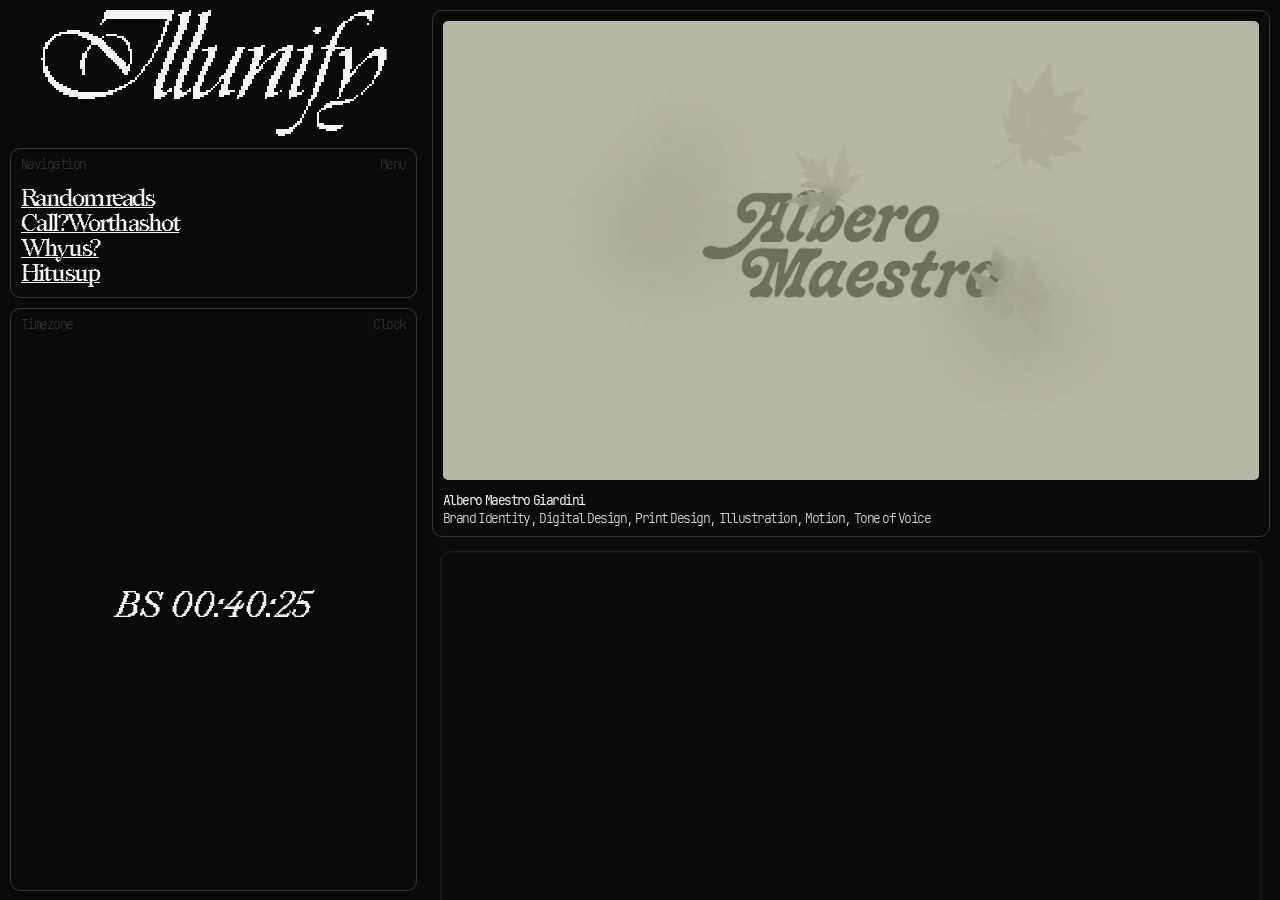
==== projects/albero-maestro-giardini/index.html @ 017bc242 "first commit" ====
<!DOCTYPE html>
<html lang="en">
	<head>
		<meta charset="UTF-8" />
		<meta name="viewport" content="width=device-width, initial-scale=1" />
		<meta name="author" content="Illunify" />
		<title>
			Illunify; Albero Maestro Case Study in Creative Design &amp; Strategy
		</title>
		<meta
			name="description"
			content="Discover the Albero Maestro case study by Illunify, highlighting our approach to design, UX, strategy, and technology to drive creative and digital results."
		/>
		<link
			rel="canonical"
			href="https://www.illunify.com/albero-maestro-giardini/"
		/>
		<meta
			name="robots"
			content="index, follow, max-snippet:-1, max-image-preview:large, max-video-preview:-1"
		/>
		<meta name="referrer" content="strict-origin-when-cross-origin" />
		<meta name="format-detection" content="telephone=no" />
		<meta
			name="keywords"
			content="media agency, marketing agency, SEO, brand strategy, web development, creative services, UX, UI, 3D assets, content strategy, growth marketing"
		/>
		<meta property="og:site_name" content="Illunify" />
		<meta
			property="og:title"
			content="Illunify, Marketing-First Media Agency"
		/>
		<meta
			property="og:description"
			content="Marketing‑first, independently owned. SEO, brand, web &amp; creative built for changemakers."
		/>
		<meta property="og:type" content="website" />
		<meta property="og:url" content="https://www.illunify.com/" />
		<meta
			property="og:image"
			content="https://www.illunify.com/assets/og-image.png"
		/>
		<meta property="og:locale" content="en_US" />
		<meta name="twitter:card" content="summary_large_image" />
		<meta name="twitter:site" content="@Illunifyy" />
		<meta
			name="twitter:title"
			content="Illunify, Marketing-First Media Agency"
		/>
		<meta
			name="twitter:description"
			content="Marketing‑first. SEO, Brand, Web &amp; Creative."
		/>
		<meta
			name="twitter:image"
			content="https://www.illunify.com/assets/twitter-image.png"
		/>
		<link
			rel="preload"
			href="/fonts/JetBrainsMono.woff2"
			as="font"
			type="font/woff2"
			crossorigin
		/>
		<link
			rel="preload"
			href="/fonts/JetBrainsMono-EL.woff2"
			as="font"
			type="font/woff2"
			crossorigin
		/>
		<link
			rel="preload"
			href="/fonts/Redaction.woff2"
			as="font"
			type="font/woff2"
			crossorigin
		/>
		<link
			rel="preload"
			href="/fonts/Redaction-I.woff2"
			as="font"
			type="font/woff2"
			crossorigin
		/>
		<link
			rel="preload"
			href="/assets/blueprint-arekushisu-cover.webp"
			as="image"
			type="image/webp"
		/>
		<link
			rel="preload"
			as="style"
			href="/styles.css"
			onload="this.rel='stylesheet'"
		/>
		<noscript><link rel="stylesheet" href="/styles.css" /></noscript>
		<link
			rel="manifest"
			href="/manifest.webmanifest"
			crossorigin="use-credentials"
		/>
		<link
			rel="icon"
			type="image/x-icon"
			sizes="any"
			href="/assets/favicon.ico"
		/>
		<link rel="apple-touch-icon" href="/assets/apple-touch-icon.svg" />
		<link rel="sitemap" type="application/xml" href="/sitemap.xml" />
		<script type="application/ld+json">
			{
				"@context": "https://schema.org",
				"@graph": [
					{
						"@type": "Organization",
						"@id": "https://www.illunify.com/#organization",
						"name": "Illunify",
						"url": "https://www.illunify.com/",
						"description": "Illunify is an independent marketing-first agency delivering creative design, UX, brand strategy, and technology solutions to help your business grow and innovate.",
						"logo": "https://www.illunify.com/assets/mark-logo-512.png",
						"sameAs": ["https://twitter.com/Illunifyy"],
						"contactPoint": [
							{
								"@type": "ContactPoint",
								"telephone": "+39-375-580-3444",
								"contactType": "sales",
								"areaServed": "Worldwide",
								"availableLanguage": ["English", "Italian"]
							}
						]
					},
					{
						"@type": "WebSite",
						"@id": "https://www.illunify.com/#website",
						"url": "https://www.illunify.com/",
						"name": "Illunify",
						"publisher": { "@id": "https://www.illunify.com/#organization" },
						"potentialAction": {
							"@type": "SearchAction",
							"target": "https://www.illunify.com/search?q={search_term_string}",
							"query-input": "required name=search_term_string"
						}
					},
					{
						"@type": "WebPage",
						"@id": "https://www.illunify.com/#webpage",
						"url": "https://www.illunify.com/",
						"name": "Illunify; Marketing-First Media Agency for Design, UX, Brand & Tech",
						"isPartOf": { "@id": "https://www.illunify.com/#website" },
						"description": "Illunify is an independent marketing-first agency delivering creative design, UX, brand strategy, and technology solutions to help your business grow and innovate.",
						"publisher": { "@id": "https://www.illunify.com/#organization" },
						"breadcrumb": { "@id": "https://www.illunify.com/#breadcrumb" }
					},
					{
						"@type": "BreadcrumbList",
						"@id": "https://www.illunify.com/#breadcrumb",
						"itemListElement": [
							{
								"@type": "ListItem",
								"position": 1,
								"name": "Homepage",
								"item": "https://www.illunify.com/"
							},
							{
								"@type": "ListItem",
								"position": 2,
								"name": "Call? Worth a shot",
								"item": "https://www.illunify.com/call/"
							},
							{
								"@type": "ListItem",
								"position": 3,
								"name": "Why us?",
								"item": "https://www.illunify.com/about/"
							},
							{
								"@type": "ListItem",
								"position": 4,
								"name": "Hit us up",
								"item": "https://www.illunify.com/contact/"
							}
						]
					},
					{
						"@type": "ItemList",
						"@id": "https://www.illunify.com/#projects",
						"name": "Featured Projects",
						"itemListElement": [
							{
								"@type": "ListItem",
								"position": 1,
								"url": "https://www.illunify.com/project/blueprint-arekushisu/",
								"name": "Blueprint for Arekushisu",
								"image": "https://www.illunify.com/assets/blueprint-arekushisu-cover.webp"
							},
							{
								"@type": "ListItem",
								"position": 2,
								"url": "https://www.illunify.com/project/museo-mille-miglia/",
								"name": "Museo Mille Miglia (personal project)",
								"image": "https://www.illunify.com/assets/museo-mille-miglia-cover.webp"
							},
							{
								"@type": "ListItem",
								"position": 4,
								"url": "https://www.illunify.com/project/il-chiaro-del-bosco/",
								"name": "Il Chiaro del Bosco",
								"image": "https://www.illunify.com/assets/il-chiaro-del-bosco-cover.webp"
							},
							{
								"@type": "ListItem",
								"position": 5,
								"url": "https://www.illunify.com/project/albero-maestro-giardini/",
								"name": "Albero Maestro",
								"image": "https://www.illunify.com/assets/albero-maestro-giardini-cover.webp"
							},
							{
								"@type": "ListItem",
								"position": 6,
								"url": "https://www.illunify.com/project/illunify-certificates/",
								"name": "Our Certificates",
								"image": "https://www.illunify.com/assets/illunify-certificates-cover.webp"
							},
							{
								"@type": "ListItem",
								"position": 7,
								"url": "https://www.illunify.com/project/illunify-workshop/",
								"name": "Our Workshop",
								"image": "https://www.illunify.com/assets/illunify-workshop-cover.webp"
							},
							{
								"@type": "ListItem",
								"position": 8,
								"url": "https://www.illunify.com/project/illunify-agency-life/",
								"name": "Agency Life",
								"image": "https://www.illunify.com/assets/illunify-agency-life-cover.webp"
							}
						]
					},
					{
						"@type": "WPFooter",
						"@id": "https://www.illunify.com/#footer",
						"mainEntity": {
							"@type": "SubscribeAction",
							"name": "Newsletter Subscription",
							"description": "Advice, analysis, and updates via email",
							"target": {
								"@type": "EntryPoint",
								"urlTemplate": "https://docs.google.com/forms/u/0/d/e/1FAIpQLSeF2gery3xXgXSgdNALGy5nO-NfiJ2eIUGbKFEzMimbn3YbRA/formResponse",
								"actionPlatform": [
									"http://schema.org/DesktopWebPlatform",
									"http://schema.org/MobileWebPlatform"
								]
							},
							"result": {
								"@type": "Thing",
								"name": "Subscription Confirmation"
							},
							"publisher": { "@id": "https://www.illunify.com/#organization" }
						}
					}
				]
			}
		</script>
		<style>
			main {
				grid-template-columns: 1.25fr 2.5fr;
			}
			.center {
				padding: var(--px10) var(--px10) var(--px10) var(--px5);
			}
			video {
				border-radius: var(--r5);
				will-change: transform, opacity, filter;
			}
			.projects.visible video {
				filter: grayscale(0%);
			}
			.footer {
				display: none;
			}
			@media (orientation: landscape) and (max-device-width: 1018px),
				(max-width: 1118px),
				(max-height: 784px) {
				.center {
					padding: 0 var(--px10) 0 var(--px10);
				}
				.footer {
					display: flex;
				}
			}
		</style>
	</head>
	<body>
		<div class="loader-wrapper" data-nosnippet aria-hidden="true">
			<div class="loader-section"></div>
			<div class="loader svg">
				<p class="quotes">ALBERO MAESTRO</p>
				<svg
					class="preloader"
					viewBox="0 0 100 37"
					xmlns="http://www.w3.org/2000/svg"
					shape-rendering="crispEdges"
				>
					<symbol id="illunify-logo">
						<desc id="Logo-Description">
							Illunify, marketing-first media agency logo
						</desc>
						<g clip-path="url(#clip0_221_2)">
							<path
								d="M17.63 3.78756C17.6375 3.36211 17.6262 2.93291 17.63 2.50747H18.2709V0.640044H18.9119V0H38.3554V1.22738H37.7672V3.14751H37.1263V4.37489H36.4853V6.29502H35.8444V7.5224H35.2562V9.38982H34.6152V10.6699H33.9743V11.95H33.3333V12.5373C33.1373 12.5373 32.9412 12.5336 32.7452 12.5373C32.7452 12.9628 32.7452 13.392 32.7452 13.8174C32.5303 13.8174 32.3153 13.8174 32.1042 13.8174C32.1042 14.224 32.1042 14.6344 32.1042 15.0448H31.4633V15.6848C31.2483 15.6848 31.0334 15.6848 30.8223 15.6848C30.8223 15.8957 30.8223 16.1141 30.8223 16.3249C30.6112 16.3249 30.3925 16.3211 30.1814 16.3249C30.1776 16.7315 30.1814 17.1419 30.1814 17.5523H29.5932V18.1923C29.3783 18.1923 29.1634 18.1923 28.9522 18.1923C28.9522 18.4031 28.9522 18.6215 28.9522 18.8324C28.7373 18.8324 28.5224 18.8324 28.3113 18.8324C28.3113 19.047 28.3113 19.2616 28.3113 19.4724C28.1001 19.4724 27.8815 19.4686 27.6703 19.4724C27.6703 19.687 27.6703 19.9016 27.6703 20.1124C27.4743 20.1124 27.2782 20.1124 27.0822 20.1124C27.0822 20.3082 27.0822 20.504 27.0822 20.6998H26.4412V21.3398C26.0152 21.3398 25.5853 21.3398 25.1593 21.3398C25.1593 21.5544 25.1593 21.769 25.1593 21.9799H24.5711V22.6199H23.2892V23.2072H22.0073V23.8473H20.7782V24.4873H18.9081V25.1274H15.7561V25.7674H10.7341V25.1274H8.17027V24.4873H6.30019V23.8473H5.07107V23.2072H4.43012V22.6199H3.78916V21.9799H3.14821V21.3398H2.56004V20.6998H1.91909V19.4724H1.27814V18.1923H0.637183V14.4612H0V13.8513L0.640953 13.8212V10.6737H1.28191V9.39359H1.92286V8.80625H2.56381V8.16621H3.15198V7.52617H3.79293V6.88612H5.07484V6.29879H7.58587V5.65874H11.326V6.29879H13.837V6.88612H15.119V7.52617H16.3481V8.16621C16.7741 8.16244 17.2039 8.16997 17.63 8.16621C17.63 7.95161 17.63 7.737 17.63 7.52617H18.2709V8.16621C18.056 8.16621 17.8411 8.16621 17.63 8.16621C17.63 8.38081 17.63 8.59542 17.63 8.80625H18.2709V9.39359H18.9119V10.0336H19.5001V10.6737H20.141V11.3137H20.782V11.9538H21.4229V12.5411H22.0111V13.1811H22.652V13.8212H23.293V14.4612H23.9339V15.0486H24.5749V16.3287H25.1631V15.6886C25.378 15.6886 25.5929 15.6886 25.804 15.6886C25.8078 14.4462 25.8002 13.2 25.804 11.9575H25.1631V10.0374H24.5749V9.39735H23.9339V8.81002H23.293V8.16997H22.0111C22.0111 7.95914 22.0111 7.74453 22.0111 7.52993C20.978 7.52617 19.945 7.52993 18.9119 7.52993V6.88989H22.0111C22.0111 7.10072 22.0111 7.31533 22.0111 7.52993C22.652 7.52993 23.293 7.52993 23.9339 7.52993V8.16997H24.5749V8.81002H25.1631V9.39735H25.804V11.3175H26.445V15.6886C26.2338 15.6886 26.0152 15.6886 25.804 15.6886C25.804 16.3098 25.804 16.9348 25.804 17.556H25.1631V18.8361H23.9339V18.1961H23.293V16.9687H22.652V16.3287H22.0111V15.6886H21.4229V15.0486H20.782V14.4612H20.141V13.8212H19.5001V13.1811H18.9119V12.5411H18.2709V11.9538H17.63V11.3137H16.989V10.6737H16.3481V10.0336C15.726 10.0412 15.1001 10.0261 14.478 10.0336C14.478 10.4591 14.478 10.8883 14.478 11.3137H13.837V11.9538C13.641 11.9538 13.4449 11.95 13.2489 11.9538C13.2489 12.575 13.2489 13.2 13.2489 13.8212H12.6079V18.8324H11.967V16.9649H11.326V14.4575H11.967V12.5373H12.6079V11.95C12.8191 11.95 13.0377 11.9538 13.2489 11.95C13.2489 11.5246 13.2489 11.0954 13.2489 10.6699H13.837V10.0299C14.052 10.0299 14.2669 10.0299 14.478 10.0299C14.478 9.62325 14.478 9.21287 14.478 8.80249H13.2489V8.16244H11.967V7.5224H10.7378V6.88236H5.66301V7.5224H4.43389V8.16244H3.79293V8.80249H3.15198V9.38982H2.56381V10.0299H1.92286V11.31H1.28191V16.3211H1.92286V17.5485H2.56381V18.8286H3.15198V19.4686H3.79293V20.1087H4.43389V20.696H5.07484V21.3361H6.30396V21.9761H7.58587V22.6161H8.81499V23.2035H10.7378V23.8435H19.5001V23.2035H21.4229V22.6161H22.652V21.9761H23.9339V21.3361C24.3411 21.3361 24.7521 21.3361 25.1631 21.3361C25.1631 21.1215 25.1631 20.9069 25.1631 20.696H25.804V20.1087C26.2301 20.1049 26.6599 20.1162 27.0859 20.1087C27.0897 19.8978 27.0859 19.6795 27.0859 19.4686C27.282 19.4686 27.478 19.4724 27.6741 19.4686C27.6741 19.254 27.6741 19.0394 27.6741 18.8286C27.889 18.8286 28.1039 18.8286 28.315 18.8286C28.315 18.614 28.315 18.3994 28.315 18.1885C28.53 18.1885 28.7449 18.1885 28.956 18.1885C28.9598 17.7819 28.956 17.3715 28.956 16.9612H29.597V16.3211C29.793 16.3211 29.9891 16.3249 30.1851 16.3211C30.1851 16.1103 30.1851 15.8919 30.1851 15.6811C30.4 15.6811 30.6149 15.6811 30.8261 15.6811C30.8298 15.2745 30.8261 14.8641 30.8261 14.4537H31.467V13.8137C31.6819 13.8137 31.8968 13.8137 32.108 13.8137C32.108 13.3882 32.108 12.959 32.108 12.5336C32.3191 12.5336 32.5378 12.5373 32.7489 12.5336C32.7489 12.127 32.7489 11.7166 32.7489 11.3062H33.3371V10.0261H33.9781V8.79872H34.619V6.87859H35.26V5.01117H35.8481V3.14375H36.4891V2.5037H18.9157V3.14375H18.2747V3.78379C18.0636 3.78379 17.8487 3.78379 17.6338 3.78379C17.6338 3.97957 17.6338 4.17535 17.6338 4.37112H16.9928V3.78379C17.2077 3.78379 17.4226 3.78379 17.6338 3.78379L17.63 3.78756Z"
								fill="var(--t)"
							/>
							<path
								d="M42.1484 23.836C42.1484 24.0506 42.1484 24.2652 42.1484 24.476H41.5074V25.1161H40.2783V25.7561H38.3555V21.9686H38.9964V20.1012H39.6374V18.181H40.2783V16.9536H40.9193V15.0335H41.5074V13.8061H42.1484V11.9387H42.7894V10.6586H43.4303V9.37853H44.0185V7.51111H44.6594V6.28373H45.3004V4.3636H45.9413V1.85613H45.3004V1.21608H46.5823V0.628749H48.4524V0H49.0933V1.86742H48.4524V3.78756H47.8114V5.65498H47.1705V6.88236H46.5823V8.80249H45.9413V10.0299H45.3004V11.31H44.6594V12.5373H44.0185V14.4575H43.4303V15.6848H42.7894V17.5523H42.1484V18.8324H41.5074V20.6998H40.9193V22.6199L40.2783 22.65V23.2072H40.9193V23.8473C41.3265 23.8473 41.7374 23.8473 42.1484 23.8473C42.1484 23.6327 42.1484 23.4181 42.1484 23.2072H42.7894V22.6199H43.4303V23.8473C43.0043 23.8473 42.5744 23.8473 42.1484 23.8473V23.836Z"
								fill="var(--t)"
							/>
							<path
								d="M36.4853 23.836C36.4853 24.0506 36.4853 24.2652 36.4853 24.476H35.8443V25.1161H34.6152V25.7561H32.7451V21.9686H33.3333V20.1012H33.9742V18.181H34.6152V16.9536H35.2561V15.0335H35.8443V13.8061H36.4853V11.9387H37.1262V10.6586H37.7672V9.37853H38.3553V7.51111H38.9963V6.28373H39.6372V4.3636H40.2782V1.85613H39.6372V1.21608H40.9192V0.628749H42.7892V0H43.4302V1.86742H42.7892V3.78756H42.1483V5.65498H41.5073V6.88236H40.9192V8.80249H40.2782V10.0299H39.6372V11.31H38.9963V12.5373H38.3553V14.4575H37.7672V15.6848H37.1262V17.5523H36.4853V18.8324H35.8443V20.6998H35.2561V22.6199L34.6152 22.65V23.2072H35.2561V23.8473C35.6633 23.8473 36.0743 23.8473 36.4853 23.8473C36.4853 23.6327 36.4853 23.4181 36.4853 23.2072H37.1262V22.6199H37.7672V23.8473C37.3411 23.8473 36.9113 23.8473 36.4853 23.8473V23.836Z"
								fill="var(--t)"
							/>
							<path
								d="M90.5475 1.86742C90.5475 1.65658 90.5475 1.44198 90.5475 1.22738H91.8294V0.640044H93.6995V0H96.2105V1.22738H95.6223V3.14751H94.9814V2.50747H94.3404V1.86742C93.0774 1.87119 91.8106 1.86366 90.5475 1.86742C90.5475 2.08203 90.5475 2.29663 90.5475 2.50747H89.9593V3.14751C89.5333 3.14751 89.1035 3.14751 88.6774 3.14751C88.6774 3.36211 88.6774 3.57672 88.6774 3.78756H88.0365V5.01493H87.4483V5.65498H86.8073V6.88236H86.1664V8.16244H85.5254V10.0299H84.9373V10.6699H88.0365C88.0365 10.8807 88.0365 11.0954 88.0365 11.31C88.4625 11.31 88.8923 11.31 89.3184 11.31V10.6699H89.9593V16.9612H89.3184V18.1885H89.9593V17.5485H90.5475V16.9612C90.7624 16.9612 90.9773 16.9612 91.1884 16.9612C91.1884 16.7503 91.1884 16.532 91.1884 16.3211C91.4034 16.3211 91.6183 16.3211 91.8294 16.3211C91.8294 16.1065 91.8294 15.8919 91.8294 15.6811C92.0443 15.6811 92.2592 15.6811 92.4704 15.6811C92.4704 15.4665 92.4704 15.2519 92.4704 15.041C92.6815 15.041 92.9002 15.0448 93.1113 15.041C93.1113 14.8453 93.1113 14.6495 93.1113 14.4537C93.3074 14.4537 93.5034 14.4575 93.6995 14.4537C93.7032 14.2429 93.6995 14.0245 93.6995 13.8137C93.9144 13.8137 94.1293 13.8137 94.3404 13.8137C94.3404 13.5991 94.3404 13.3845 94.3404 13.1736H94.9814V12.5336H95.6223V11.9462H96.2105V11.3062H98.1334V10.6661H99.3625V11.3062H100.003V14.4537H99.3625V16.3211H98.7743V17.5485H98.1334V18.8286H97.4924V19.4686H96.8515V20.1087C96.6403 20.1087 96.4216 20.1049 96.2105 20.1087C96.2105 20.5153 96.2105 20.9257 96.2105 21.3361C96.0144 21.3361 95.8184 21.3323 95.6223 21.3361C95.6223 21.5469 95.6223 21.7653 95.6223 21.9761C95.4074 21.9761 95.1925 21.9761 94.9814 21.9761C94.9814 22.1907 94.9814 22.4053 94.9814 22.6161C94.7665 22.6161 94.5516 22.6161 94.3404 22.6161C94.3404 22.8119 94.3404 23.0077 94.3404 23.2035C94.1293 23.2035 93.9106 23.1997 93.6995 23.2035C93.6957 23.4143 93.6995 23.6327 93.6995 23.8435C93.5034 23.8435 93.3074 23.8398 93.1113 23.8435C93.1113 24.0581 93.1113 24.2727 93.1113 24.4836H92.4704V23.8435C92.6815 23.8435 92.9002 23.8473 93.1113 23.8435C93.1113 23.6289 93.1113 23.4143 93.1113 23.2035C93.3074 23.2035 93.5034 23.2072 93.6995 23.2035C93.6995 23.0077 93.6995 22.8119 93.6995 22.6161C93.9144 22.6161 94.1293 22.6161 94.3404 22.6161C94.3442 22.4053 94.3404 22.1869 94.3404 21.9761C94.5553 21.9761 94.7702 21.9761 94.9814 21.9761C94.9814 21.7615 94.9814 21.5469 94.9814 21.3361C95.1925 21.3361 95.4112 21.3398 95.6223 21.3361C95.6261 20.9294 95.6223 20.5191 95.6223 20.1087C95.8184 20.1087 96.0144 20.1124 96.2105 20.1087C96.2105 19.6832 96.2105 19.254 96.2105 18.8286H96.8515V17.5485H97.4924V13.1774H95.6223V13.8174C95.1963 13.8174 94.7665 13.8137 94.3404 13.8174C94.3404 14.032 94.3404 14.2466 94.3404 14.4575C94.1293 14.4575 93.9106 14.4537 93.6995 14.4575C93.6995 14.6532 93.6995 14.849 93.6995 15.0448C93.5034 15.0448 93.3074 15.041 93.1113 15.0448C93.1075 15.2556 93.1113 15.474 93.1113 15.6848C92.8964 15.6848 92.6815 15.6848 92.4704 15.6848C92.4704 15.8994 92.4704 16.1141 92.4704 16.3249C92.2554 16.3249 92.0405 16.3249 91.8294 16.3249C91.8294 16.5395 91.8294 16.7541 91.8294 16.9649C91.6145 16.9649 91.3996 16.9649 91.1884 16.9649C91.1847 17.3716 91.1884 17.7819 91.1884 18.1923H90.5475V18.8324H89.9593V19.4724H89.3184V20.6998H88.6774V21.3398H88.0365V22.6199H87.4483V23.8473H86.8073V25.1274C86.5962 25.1274 86.3775 25.1274 86.1664 25.1274C86.1664 25.3382 86.1664 25.5566 86.1664 25.7674H85.5254V25.1274C85.7403 25.1274 85.9553 25.1274 86.1664 25.1274C86.1777 24.2916 86.1588 23.4557 86.1664 22.6199H86.8073V20.1124H87.4483V16.9649H88.0365V13.1774H86.1664V12.5373H86.8073V11.95H88.0365V11.31C87.0034 11.3137 85.9703 11.31 84.9373 11.31V11.95H84.2963V13.1774H83.6554V15.0448H83.0144V16.9649H82.3735V18.8324H81.7853V20.6998H81.1443V21.9799H80.5034V23.8473H79.8624V25.1274H79.2743V25.7674H78.6333V26.3548H77.9924V27.6348C77.7812 27.6348 77.5625 27.6311 77.3514 27.6348C77.3514 28.0415 77.3514 28.4518 77.3514 28.8622C77.1553 28.8622 76.9593 28.8585 76.7632 28.8622C76.7632 29.2877 76.7632 29.7169 76.7632 30.1423C76.5483 30.1423 76.3334 30.1423 76.1223 30.1423C76.1223 30.5489 76.1223 30.9593 76.1223 31.3697C75.9074 31.3697 75.6925 31.3697 75.4813 31.3697C75.4813 31.7951 75.4813 32.2243 75.4813 32.6498H74.8404V33.2898H74.1994V33.9299H73.6113V34.5172H72.9703V35.1572H72.3293V35.7973H70.4593V36.4373H68.5364V35.7973H67.9482V34.5172H71.6884V33.9299H72.9703V33.2898H73.6113V32.6498H74.1994V32.0097H74.8404V31.3697C75.0515 31.3697 75.2664 31.3697 75.4813 31.3697C75.4813 30.9631 75.4813 30.5527 75.4813 30.1423C75.6962 30.1423 75.9111 30.1423 76.1223 30.1423C76.1223 29.7169 76.1223 29.2877 76.1223 28.8622C76.3334 28.8622 76.5521 28.866 76.7632 28.8622C76.7632 28.4556 76.7632 28.0452 76.7632 27.6348C76.9593 27.6348 77.1553 27.6386 77.3514 27.6348C77.3514 27.0136 77.3514 26.3886 77.3514 25.7674H77.9924V24.4873H78.6333V22.6199H79.2743V20.6998H79.8624V18.8324H80.5034V16.9649H81.1443V15.6848H81.7853V13.8174H82.3735V11.95H83.0144V11.31H81.1443V10.6699H82.3735V10.0299H83.6554V8.80249H84.2963V7.5224H84.9373V6.29502H85.5254V5.01493H86.1664V4.37489H86.8073V3.78756H87.4483V3.14751C87.8555 3.14751 88.2702 3.14751 88.6774 3.14751C88.6774 2.93291 88.6774 2.7183 88.6774 2.50747H89.3184V1.86742C89.7256 1.86742 90.1365 1.86742 90.5475 1.86742Z"
								fill="var(--t)"
							/>
							<path
								d="M64.1552 15.6765C64.1514 16.1019 64.1552 16.5311 64.1552 16.9566H63.5142V17.5439H62.926V18.1839H62.2851V18.824H61.6441V20.1041H61.0032V21.3314H60.3622V21.9715H59.7741V23.1989H59.1331V24.4789H58.4921V25.119H57.263V25.759H56.6221V24.4789H57.263V23.1989H57.8512V21.9715H58.4921V20.1041H59.1331V18.824H59.7741V17.5439H60.3622V15.6765H61.0032V13.809H61.6441V11.9416H59.7741V11.3016H61.6441V10.6615H63.5142V10.0215H64.7961V10.6615H64.1552V13.169H63.5142V14.4491H62.926C62.9223 15.0703 62.9336 15.6953 62.926 16.3165C62.7149 16.3203 62.4962 16.3165 62.2851 16.3165V16.9566H62.926C62.926 16.7457 62.926 16.5273 62.926 16.3165C63.1221 16.3165 63.3181 16.3165 63.5142 16.3165V15.6765C63.7253 15.6765 63.9403 15.6765 64.1552 15.6765C64.1552 15.4656 64.1552 15.2473 64.1552 15.0364C64.3701 15.0364 64.585 15.0364 64.7961 15.0364C64.7961 14.8406 64.7961 14.6449 64.7961 14.4491C65.011 14.4491 65.2259 14.4491 65.4371 14.4491C65.4408 14.2382 65.4371 14.0199 65.4371 13.809H66.0252V13.169H66.6662V12.529C67.0922 12.5252 67.522 12.5365 67.9481 12.529C67.9481 12.3332 67.9481 12.1374 67.9481 11.9416C68.1441 11.9416 68.3402 11.9416 68.5363 11.9416C68.54 11.7308 68.5363 11.5124 68.5363 11.3016H69.8182V10.6615H71.1001V10.0215H72.9701V11.9416H72.3292V13.809H71.6882V15.0364H71.1001V16.3165H70.4591V17.5439H69.8182V18.824H69.1772V20.1041H68.5363V21.3314H67.9481V22.6115H67.3071V23.8389H68.5363V24.4789H67.3071V25.119H65.4371V25.759H64.7961V23.8389H65.4371V21.9715H66.0252V20.1041H66.6662V18.824H67.3071V17.5439H67.9481V16.3165H68.5363V15.0364H69.1772V13.809H69.8182V12.529H70.4591V11.9416C69.8182 11.9491 69.1772 11.9341 68.5363 11.9416C68.5363 12.1374 68.5363 12.3332 68.5363 12.529C68.3402 12.529 68.1441 12.529 67.9481 12.529C67.9443 12.7398 67.9481 12.9582 67.9481 13.169H67.3071V13.809H66.6662V14.4491C66.259 14.4491 65.8443 14.4453 65.4371 14.4491C65.4371 14.6449 65.4371 14.8406 65.4371 15.0364C65.2222 15.0364 65.0072 15.0364 64.7961 15.0364C64.7923 15.2473 64.7961 15.4656 64.7961 15.6765C64.5812 15.6765 64.3663 15.6765 64.1552 15.6765Z"
								fill="var(--t)"
							/>
							<path
								d="M75.4814 23.837C75.4814 24.0478 75.4814 24.2624 75.4814 24.477H74.1995V25.117H72.3294V25.7571H71.6885V23.1969H72.3294V21.3295H72.9704V19.4621H73.6113V18.182H74.1995V16.9546H74.8405V15.6745H75.4814V13.8071H76.1224V11.9397H74.1995V11.2996H76.1224V10.6596H77.3515V10.0195H78.6334V12.527H77.9924V14.4471H77.3515V15.6745H76.7633V17.5419H76.1224V18.822H75.4814V20.1021H74.8405V21.9695H74.1995V23.837C74.6256 23.8332 75.0554 23.8407 75.4814 23.837C75.4814 23.6261 75.4814 23.4077 75.4814 23.1969H76.1224V23.837C75.9075 23.837 75.6925 23.837 75.4814 23.837Z"
								fill="var(--t)"
							/>
							<path
								d="M49.0934 23.1969C49.0896 23.4077 49.0934 23.6261 49.0934 23.837H48.4524V24.477H47.1705V25.117H45.9414V25.7571H44.0186V21.9695H44.6595V20.6894H45.3005V18.822H45.9414V17.5419H46.5824V16.3146H47.1705V15.0345H47.8115V13.8071H48.4524V11.9397H46.5824V11.2996H48.4524V10.6596H50.3225V10.0195H50.9635V11.9397H50.3225V13.8071H49.6816V15.0345H49.0934V16.3146H48.4524V17.5419H47.8115V18.822H47.1705V20.6894H46.5824V21.9695H45.9414V23.837H47.8115V23.1969C48.2375 23.1931 48.6674 23.2044 49.0934 23.1969C49.0934 23.0011 49.0934 22.8054 49.0934 22.6096C49.2895 22.6096 49.4855 22.6133 49.6816 22.6096C49.6853 22.3987 49.6816 22.1804 49.6816 21.9695C49.8965 21.9695 50.1114 21.9695 50.3225 21.9695C50.3225 21.7549 50.3225 21.5403 50.3225 21.3295C50.5374 21.3295 50.7523 21.3295 50.9635 21.3295C50.9635 21.1149 50.9635 20.9003 50.9635 20.6894C51.1746 20.6894 51.3933 20.6932 51.6044 20.6894C51.6082 20.2828 51.6044 19.8724 51.6044 19.4621H52.1926V18.822H52.8335V18.182H53.4745V16.9546H54.1155V15.6745H54.7564V14.4471H55.3446V13.167H55.9855V11.9397H56.6265V10.6596H59.1375V11.2996H58.4966V12.527H57.8556V13.8071H57.2674V15.0345H56.6265V16.3146H55.9855V18.182H55.3446V19.4621H54.7564V21.3295H54.1155V23.1969H55.9855V23.837H54.7564V24.477H52.8335V25.117H51.6044V23.1969H52.1926V21.3295H52.8335V20.1021H52.1926V20.6894C51.9965 20.6894 51.8005 20.6857 51.6044 20.6894C51.6044 20.9003 51.6044 21.1186 51.6044 21.3295C51.3895 21.3295 51.1746 21.3295 50.9635 21.3295C50.9635 21.5441 50.9635 21.7587 50.9635 21.9695C50.7486 21.9695 50.5337 21.9695 50.3225 21.9695C50.3225 22.1841 50.3225 22.3987 50.3225 22.6096C50.1114 22.6096 49.8927 22.6058 49.6816 22.6096C49.6816 22.8054 49.6816 23.0011 49.6816 23.1969C49.4855 23.1969 49.2895 23.1969 49.0934 23.1969Z"
								fill="var(--t)"
							/>
							<path
								d="M91.1883 25.1166C91.1883 24.9058 91.1883 24.6874 91.1883 24.4766H91.8293V25.1166C91.6144 25.1166 91.3995 25.1166 91.1883 25.1166C91.1883 25.3274 91.1883 25.5458 91.1883 25.7567C90.9734 25.7567 90.7585 25.7567 90.5474 25.7567C90.5474 25.9524 90.5474 26.1482 90.5474 26.344H89.3182V26.984H87.4482V27.6241H84.2962V28.2641H82.3733V28.8514C81.9661 28.8514 81.5552 28.8477 81.1442 28.8514C81.1404 29.0623 81.1442 29.2807 81.1442 29.4915C80.9293 29.4915 80.7144 29.4915 80.5033 29.4915C80.4919 30.5382 80.5146 31.5886 80.5033 32.639H81.7852V33.279H87.4482V33.9191H86.8072V34.5064H85.5253V35.1465H82.3733V34.5064H80.5033V33.9191H79.8623V29.4953C80.0734 29.4953 80.2921 29.4953 80.5033 29.4953C80.5033 29.2844 80.5033 29.0661 80.5033 28.8552C80.7182 28.8552 80.9331 28.8552 81.1442 28.8552C81.1442 28.6594 81.1442 28.4637 81.1442 28.2679H81.7852V27.6278H82.3733V26.9878H83.6552V26.3478H88.0363V25.7604C88.8733 25.7529 89.7104 25.7717 90.5474 25.7604C90.5511 25.5496 90.5474 25.3312 90.5474 25.1204C90.7623 25.1204 90.9772 25.1204 91.1883 25.1204V25.1166Z"
								fill="var(--t)"
							/>
							<path
								d="M81.1448 5.01172V6.29181H80.5039V6.87914H79.2747V6.29181H78.6338V5.68188L79.2747 5.65176V5.01172H81.1448Z"
								fill="var(--t)"
							/>
							<path
								d="M69.8187 23.1953H69.1777V23.8354H69.8187V23.1953Z"
								fill="var(--t)"
							/>
							<path
								d="M94.9779 3.78711H94.3369V4.37444H94.9779V3.78711Z"
								fill="var(--t)"
							/>
						</g>
					</symbol>
					<use href="#illunify-logo"></use>
				</svg>
			</div>
		</div>
		<main>
			<header class="left" role="banner">
				<div
					class="custom-cursor svg"
					id="custom-cursor"
					data-nosnippet
					aria-hidden="true"
				>
					<div class="inner-circle"></div>
				</div>
				<script
					defer
					type="text/javascript"
					src="/javascript/cursor.js"
				></script>
				<a
					href="https://www.illunify.com"
					class="svg"
					aria-label="Homepage Link"
					aria-hidden="false"
					draggable="false"
				>
					<svg
						width="85%"
						viewBox="0 0 100 37"
						class="logo"
						xmlns="http://www.w3.org/2000/svg"
						shape-rendering="crispEdges"
						aria-label="Illunify Logo"
						aria-labelledby="Logo-Description"
					>
						<use href="#illunify-logo"></use>
					</svg>
				</a>
				<div class="box">
					<div class="labels">
						<p>Navigation</p>
						<p>Menu</p>
					</div>
					<nav aria-label="Primary Navigation">
						<a href="/comingsoon" aria-label="Blog Articles" draggable="false"
							>Random reads</a
						>
						<a href="/call" aria-label="Calls Booking" draggable="false"
							>Call? Worth a shot</a
						>
						<a href="/comingsoon" aria-label="About Illunify" draggable="false"
							>Why us?</a
						>
						<a href="/contact" aria-label="Contact Illunify" draggable="false"
							>Hit us up</a
						>
					</nav>
				</div>
				<div class="box clock">
					<div class="labels">
						<p>Timezone</p>
						<p>Clock</p>
					</div>
					<div class="quotes" id="clock" aria-live="polite">BS --:--:--</div>
					<div data-nosnippet aria-hidden="true"></div>
				</div>
			</header>
			<section class="center" aria-label="Featured Projects">
				<article class="box projects" aria-labelledby="Project-Albero">
					<img
						width="100%"
						class="img"
						src="/assets/albero-maestro-giardini-cover.webp"
						alt="Albero Maestro Giardini Project Cover"
						loading="eager"
						decoding="async"
					/>
					<div class="gap-5">
						<h1 class="bold" id="Project-Albero">Albero Maestro Giardini</h1>
						<h2>
							Brand Identity, Digital Design, Print Design, Illustration,
							Motion, Tone of Voice
						</h2>
					</div>
				</article>
				<article class="box projects" aria-label="Project-Albero">
					<video width="100%" preload="true" autoplay muted loop>
						<source
							src="/assets/albero-maestro-giardini-video.mp4"
							type="video/mp4"
						/>
						<track
							kind="descriptions"
							src="movie-descriptions.vtt"
							srclang="en"
							label="English Descriptions"
						/>
					</video>
				</article>
				<article class="box projects" aria-label="Project-Albero">
					<img
						width="100%"
						src="/assets/albero-maestro-giardini-1.webp"
						alt="Albero Maestro Giardini Project 1"
						loading="lazy"
						decoding="async"
					/>
				</article>
				<article class="box projects" aria-label="Project-Albero">
					<img
						width="100%"
						src="/assets/albero-maestro-giardini-2.webp"
						alt="Albero Maestro Giardini Project 2"
						loading="lazy"
						decoding="async"
					/>
				</article>
				<article class="box projects" aria-label="Project-Albero">
					<img
						width="100%"
						src="/assets/albero-maestro-giardini-3.webp"
						alt="Albero Maestro Giardini Project 3"
						loading="lazy"
						decoding="async"
					/>
				</article>
				<article class="box projects" aria-label="Project-Albero">
					<img
						width="100%"
						src="/assets/albero-maestro-giardini-4.webp"
						alt="Albero Maestro Giardini Project 4"
						loading="lazy"
						decoding="async"
					/>
				</article>
				<article class="box projects" aria-label="Project-Albero">
					<img
						width="100%"
						src="/assets/albero-maestro-giardini-5.webp"
						alt="Albero Maestro Giardini Project 5"
						loading="lazy"
						decoding="async"
					/>
				</article>
				<article class="box projects" aria-label="Project-Albero">
					<img
						width="100%"
						src="/assets/albero-maestro-giardini-6.webp"
						alt="Albero Maestro Giardini Project 6"
						loading="lazy"
						decoding="async"
					/>
				</article>
				<footer
					class="box footer"
					role="contentinfo"
					aria-labelledby="Newsletter-Title"
				>
					<div class="labels">
						<p id="Newsletter-Title">Newsletter</p>
						<p>Subscribe</p>
					</div>
					<p class="quotes" id="quote"></p>
					<form
						id="contactForm"
						onsubmit="submitForm(event)"
						action="https://docs.google.com/forms/u/0/d/e/1FAIpQLSeF2gery3xXgXSgdNALGy5nO-NfiJ2eIUGbKFEzMimbn3YbRA/formResponse"
						method="post"
						target="_blank"
						aria-label="Newsletter Subscription"
					>
						<input
							type="email"
							id="emailAddress"
							name="emailAddress"
							required
							placeholder="newsletter@sample.com"
							aria-required="true"
							inputmode="email"
							autocomplete="email"
							oninvalid="event.preventDefault()"
						/>
						<button type="submit" aria-label="Submit Email">
							<div class="svg" aria-hidden="true">
								<svg
									height="clamp(0.8rem, 0.97vw, 1rem)"
									viewBox="0 0 100 83"
									id="submit"
									xmlns="http://www.w3.org/2000/svg"
									shape-rendering="crispEdges"
								>
									<path
										d="M72.2227 27.5V33H83.333V38.4414H100V44H83.333V49.5527H72.2227V55.1084H55.5557V60.6641H44.4443V66.2188H33.333V71.7744H22.2227V77.3301H5.55566V82.8857H0V71.7744H16.667V66.2188H27.7773V60.6641H38.8887V55.1084H55.5557V49.5527H66.667V43.9971H77.7773V38.5H66.667V33H55.5557V27.5H72.2227ZM5.55566 0V5.5H22.2227V11H33.333V16.5H44.4443V22H55.5557V27.5H38.8887V22H27.7773V16.5H16.667V11H0V0H5.55566Z"
										fill="var(--t)"
									/>
								</svg>
							</div>
						</button>
					</form>
				</footer>
			</section>
		</main>
		<script defer type="text/javascript" src="/javascript/main.js"></script>
	</body>
</html>
---- styles.css ----
@font-face {
	font-family: 'Jet';
	src: url('/fonts/JetBrainsMono.woff2') format('woff2');
	font-display: swap;
}
@font-face {
	font-family: 'Jet-EL';
	src: url('/fonts/JetBrainsMono-EL.woff2') format('woff2');
	font-display: swap;
}
@font-face {
	font-family: 'Redaction';
	src: url('/fonts/Redaction.woff2') format('woff2');
	font-display: swap;
}
@font-face {
	font-family: 'Redaction-I';
	src: url('/fonts/Redaction-I.woff2') format('woff2');
	font-display: swap;
}
:root {
	--b: #0a0a08;
	--t: #f5f5f7;
	--a: #363636;
	--px5: 5px;
	--px10: 10px;
	--px15: 15px;
	--tr-s: 0.35s;
	--tr-m: 0.4s;
	--tr-l: 0.5s;
	--cr-a: clamp(0.6rem, 0.73vw, 0.75rem);
	--fs-s: clamp(0.8rem, 0.97vw, 1rem);
	--fs-m: clamp(1.4rem, 1.95vw, 2.25rem);
	--fs-l: clamp(1.8rem, 2.92vw, 4.25rem);
}
* {
	margin: 0;
	color: var(--t);
	font-weight: 400;
	cursor: none !important;
}
body {
	background: var(--b);
	-webkit-user-select: none;
	-ms-user-select: none;
	user-select: none;
	-webkit-touch-callout: none;
}
.loader-wrapper {
	position: fixed;
	inset: 0;
	transform: translateZ(0);
	backface-visibility: hidden;
	z-index: 2;
	pointer-events: none;
}
.loader {
	display: flex;
	flex-direction: column;
	align-items: center;
	position: fixed;
	top: 50%;
	left: 50%;
	transform: translate(-50%, -50%);
	z-index: 3;
	transition: opacity var(--tr-l) var(--tr-l);
}
.loader-wrapper .loader-section {
	position: fixed;
	background: var(--b);
	width: 100%;
	height: 100%;
	z-index: 2;
	transition: opacity 1s 0.5s;
}
.loaded .loader-wrapper .loader-section {
	border-radius: 0 0 var(--px10) var(--px10);
	border-bottom: 1px solid var(--a);
	opacity: 0;
}
.loaded .loader {
	opacity: 0;
	transition: 0.25s 0.25s;
}
.loaded .loader-wrapper {
	visibility: hidden;
	transition: visibility 0s 1.5s;
}
.preloader {
	width: 25vw;
}
.custom-cursor {
	position: fixed;
	left: 0;
	top: 0;
	width: var(--fs-s);
	height: var(--fs-s);
	border-radius: 50%;
	will-change: transform;
	transform: translate(-50%, -50%) translateZ(0);
	backface-visibility: hidden;
	pointer-events: none;
	z-index: 1;
	display: flex;
	align-items: center;
	justify-content: center;
	mix-blend-mode: difference;
	opacity: 0;
	transition: opacity var(--tr-l), width 0.2s, height 0.2s;
}
.custom-cursor.visible {
	opacity: 1;
}
.custom-cursor .inner-circle {
	width: 100%;
	height: 100%;
	border-radius: 50%;
	background: var(--t);
	transition: width 0.2s, height 0.2s;
}
.custom-cursor.hover {
	width: var(--fs-m);
	height: var(--fs-m);
}
.custom-cursor.active {
	width: var(--cr-a);
	height: var(--cr-a);
}
@media (hover: none) {
	.custom-cursor {
		display: none;
	}
}
p,
a,
h1,
h2,
h3,
h4,
input {
	font: var(--fs-s) / var(--fs-s) Jet-EL, Arial, sans-serif;
	letter-spacing: -0.095rem;
	word-spacing: -0.235rem;
	overflow-wrap: break-word;
	text-decoration: none;
}
p {
	color: var(--a);
}
nav a {
	width: fit-content;
	font: var(--fs-m) / var(--fs-m) Redaction, Arial, sans-serif;
	text-decoration: underline 1px;
	text-underline-offset: 1px;
	transition: text-decoration-color var(--tr-m);
}
.bold {
	font-family: Jet, Arial, sans-serif;
}
main {
	height: 100svh;
	display: grid;
	grid-template-columns: 1.25fr 2.5fr 0.9fr;
}
header,
section,
aside {
	overflow: hidden;
	display: flex;
	flex-direction: column;
	gap: var(--px10);
}
nav {
	display: flex;
	flex-direction: column;
}
img {
	object-fit: cover;
	border-radius: var(--px5);
	-webkit-user-select: none;
	user-select: none;
	will-change: transform, opacity, filter;
	filter: grayscale(100%);
	transition: filter var(--tr-s);
}
.img {
	aspect-ratio: 16/9;
}
form {
	display: flex;
	justify-content: space-between;
	padding: var(--px5);
	border-radius: var(--px5);
	background: var(--a);
	gap: var(--px5);
}
form button {
	all: unset;
	cursor: pointer;
}
input {
	width: 100%;
	background: transparent;
	border: none;
	text-overflow: ellipsis;
	color: var(--t);
	caret-color: var(--t);
}
svg {
	will-change: transform;
}
.center::-webkit-scrollbar {
	display: none;
}
.center {
	scrollbar-width: none;
	padding: var(--px10) 0;
	overflow-y: auto;
	contain-intrinsic-size: 100svh;
}
.left,
.right {
	padding: var(--px10);
}
.svg {
	display: flex;
	justify-content: center;
}
.logo {
	cursor: pointer;
	transform: translateZ(0);
	backface-visibility: hidden;
	transition: transform var(--tr-s);
}
.icons {
	aspect-ratio: 1/1;
	width: 15%;
	min-width: 15%;
	padding: var(--px10);
}
.box {
	height: fit-content;
	padding: var(--px10);
	border-radius: var(--px10);
	display: flex;
	flex-direction: column;
	gap: clamp(var(--px15), 1svh, 20px);
	will-change: transform;
	transform: translateZ(0);
	backface-visibility: hidden;
	border: 1px solid var(--a);
	transition: transform var(--tr-l), opacity var(--tr-s);
}
.box-c {
	height: 30svh;
	align-items: center;
	justify-content: center;
	overflow: hidden;
}
#canvas {
	position: absolute;
	overflow: hidden;
	width: 100%;
	height: 100%;
}
.a-box {
	background: var(--a);
}
.difference {
	color: var(--t);
}
.labels {
	display: flex;
	justify-content: space-between;
}
.notices {
	display: flex;
	gap: var(--px10);
}
.clock,
footer {
	flex: 1;
	justify-content: space-between;
}
.gap-15 {
	display: flex;
	flex-direction: column;
	gap: var(--px15);
}
.gap-10 {
	display: flex;
	flex-direction: column;
	gap: var(--px10);
}
.gap-5 {
	display: flex;
	flex-direction: column;
	gap: var(--px5);
}
.gap-5 p {
	font: Jet-EL, Arial, sans-serif;
}
.quotes {
	font: var(--fs-l) / var(--fs-l) Redaction-I, Arial, sans-serif;
	display: flex;
	justify-content: center;
	text-align: center;
	color: var(--t);
}
::placeholder {
	color: var(--t);
}
::selection {
	color: var(--b);
	background: var(--t);
}
.logo:hover,
.logo:focus,
.box:hover,
.box:focus {
	transform: scale(0.98);
}
.projects {
	opacity: 0.6;
	transform: scale(0.98);
}
.projects.visible {
	opacity: 1;
	transform: scale(1);
}
.projects.visible img {
	filter: grayscale(0%);
}
a:hover,
a:focus {
	text-decoration-color: transparent;
}
input:focus {
	outline: none;
}
@media (orientation: landscape) and (max-device-width: 1018px),
	(max-width: 1118px),
	(max-height: 784px) {
	body {
		overflow: auto;
	}
	main {
		height: auto;
		display: flex;
		flex-direction: column;
		gap: var(--px10);
		margin: var(--px10) 0;
	}
	header,
	section {
		overflow: visible;
		padding: var(--px10);
	}
	.preloader {
		width: 70vw;
	}
	.left,
	.center,
	.right {
		padding: 0 var(--px10);
	}
}
---- styles.css ----
@font-face {
	font-family: 'Jet';
	src: url('/fonts/JetBrainsMono.woff2') format('woff2');
	font-display: swap;
}
@font-face {
	font-family: 'Jet-EL';
	src: url('/fonts/JetBrainsMono-EL.woff2') format('woff2');
	font-display: swap;
}
@font-face {
	font-family: 'Redaction';
	src: url('/fonts/Redaction.woff2') format('woff2');
	font-display: swap;
}
@font-face {
	font-family: 'Redaction-I';
	src: url('/fonts/Redaction-I.woff2') format('woff2');
	font-display: swap;
}
:root {
	--b: #0a0a08;
	--t: #f5f5f7;
	--a: #363636;
	--px5: 5px;
	--px10: 10px;
	--px15: 15px;
	--tr-s: 0.35s;
	--tr-m: 0.4s;
	--tr-l: 0.5s;
	--cr-a: clamp(0.6rem, 0.73vw, 0.75rem);
	--fs-s: clamp(0.8rem, 0.97vw, 1rem);
	--fs-m: clamp(1.4rem, 1.95vw, 2.25rem);
	--fs-l: clamp(1.8rem, 2.92vw, 4.25rem);
}
* {
	margin: 0;
	color: var(--t);
	font-weight: 400;
	cursor: none !important;
}
body {
	background: var(--b);
	-webkit-user-select: none;
	-ms-user-select: none;
	user-select: none;
	-webkit-touch-callout: none;
}
.loader-wrapper {
	position: fixed;
	inset: 0;
	transform: translateZ(0);
	backface-visibility: hidden;
	z-index: 2;
	pointer-events: none;
}
.loader {
	display: flex;
	flex-direction: column;
	align-items: center;
	position: fixed;
	top: 50%;
	left: 50%;
	transform: translate(-50%, -50%);
	z-index: 3;
	transition: opacity var(--tr-l) var(--tr-l);
}
.loader-wrapper .loader-section {
	position: fixed;
	background: var(--b);
	width: 100%;
	height: 100%;
	z-index: 2;
	transition: opacity 1s 0.5s;
}
.loaded .loader-wrapper .loader-section {
	border-radius: 0 0 var(--px10) var(--px10);
	border-bottom: 1px solid var(--a);
	opacity: 0;
}
.loaded .loader {
	opacity: 0;
	transition: 0.25s 0.25s;
}
.loaded .loader-wrapper {
	visibility: hidden;
	transition: visibility 0s 1.5s;
}
.preloader {
	width: 25vw;
}
.custom-cursor {
	position: fixed;
	left: 0;
	top: 0;
	width: var(--fs-s);
	height: var(--fs-s);
	border-radius: 50%;
	will-change: transform;
	transform: translate(-50%, -50%) translateZ(0);
	backface-visibility: hidden;
	pointer-events: none;
	z-index: 1;
	display: flex;
	align-items: center;
	justify-content: center;
	mix-blend-mode: difference;
	opacity: 0;
	transition: opacity var(--tr-l), width 0.2s, height 0.2s;
}
.custom-cursor.visible {
	opacity: 1;
}
.custom-cursor .inner-circle {
	width: 100%;
	height: 100%;
	border-radius: 50%;
	background: var(--t);
	transition: width 0.2s, height 0.2s;
}
.custom-cursor.hover {
	width: var(--fs-m);
	height: var(--fs-m);
}
.custom-cursor.active {
	width: var(--cr-a);
	height: var(--cr-a);
}
@media (hover: none) {
	.custom-cursor {
		display: none;
	}
}
p,
a,
h1,
h2,
h3,
h4,
input {
	font: var(--fs-s) / var(--fs-s) Jet-EL, Arial, sans-serif;
	letter-spacing: -0.095rem;
	word-spacing: -0.235rem;
	overflow-wrap: break-word;
	text-decoration: none;
}
p {
	color: var(--a);
}
nav a {
	width: fit-content;
	font: var(--fs-m) / var(--fs-m) Redaction, Arial, sans-serif;
	text-decoration: underline 1px;
	text-underline-offset: 1px;
	transition: text-decoration-color var(--tr-m);
}
.bold {
	font-family: Jet, Arial, sans-serif;
}
main {
	height: 100svh;
	display: grid;
	grid-template-columns: 1.25fr 2.5fr 0.9fr;
}
header,
section,
aside {
	overflow: hidden;
	display: flex;
	flex-direction: column;
	gap: var(--px10);
}
nav {
	display: flex;
	flex-direction: column;
}
img {
	object-fit: cover;
	border-radius: var(--px5);
	-webkit-user-select: none;
	user-select: none;
	will-change: transform, opacity, filter;
	filter: grayscale(100%);
	transition: filter var(--tr-s);
}
.img {
	aspect-ratio: 16/9;
}
form {
	display: flex;
	justify-content: space-between;
	padding: var(--px5);
	border-radius: var(--px5);
	background: var(--a);
	gap: var(--px5);
}
form button {
	all: unset;
	cursor: pointer;
}
input {
	width: 100%;
	background: transparent;
	border: none;
	text-overflow: ellipsis;
	color: var(--t);
	caret-color: var(--t);
}
svg {
	will-change: transform;
}
.center::-webkit-scrollbar {
	display: none;
}
.center {
	scrollbar-width: none;
	padding: var(--px10) 0;
	overflow-y: auto;
	contain-intrinsic-size: 100svh;
}
.left,
.right {
	padding: var(--px10);
}
.svg {
	display: flex;
	justify-content: center;
}
.logo {
	cursor: pointer;
	transform: translateZ(0);
	backface-visibility: hidden;
	transition: transform var(--tr-s);
}
.icons {
	aspect-ratio: 1/1;
	width: 15%;
	min-width: 15%;
	padding: var(--px10);
}
.box {
	height: fit-content;
	padding: var(--px10);
	border-radius: var(--px10);
	display: flex;
	flex-direction: column;
	gap: clamp(var(--px15), 1svh, 20px);
	will-change: transform;
	transform: translateZ(0);
	backface-visibility: hidden;
	border: 1px solid var(--a);
	transition: transform var(--tr-l), opacity var(--tr-s);
}
.box-c {
	height: 30svh;
	align-items: center;
	justify-content: center;
	overflow: hidden;
}
#canvas {
	position: absolute;
	overflow: hidden;
	width: 100%;
	height: 100%;
}
.a-box {
	background: var(--a);
}
.difference {
	color: var(--t);
}
.labels {
	display: flex;
	justify-content: space-between;
}
.notices {
	display: flex;
	gap: var(--px10);
}
.clock,
footer {
	flex: 1;
	justify-content: space-between;
}
.gap-15 {
	display: flex;
	flex-direction: column;
	gap: var(--px15);
}
.gap-10 {
	display: flex;
	flex-direction: column;
	gap: var(--px10);
}
.gap-5 {
	display: flex;
	flex-direction: column;
	gap: var(--px5);
}
.gap-5 p {
	font: Jet-EL, Arial, sans-serif;
}
.quotes {
	font: var(--fs-l) / var(--fs-l) Redaction-I, Arial, sans-serif;
	display: flex;
	justify-content: center;
	text-align: center;
	color: var(--t);
}
::placeholder {
	color: var(--t);
}
::selection {
	color: var(--b);
	background: var(--t);
}
.logo:hover,
.logo:focus,
.box:hover,
.box:focus {
	transform: scale(0.98);
}
.projects {
	opacity: 0.6;
	transform: scale(0.98);
}
.projects.visible {
	opacity: 1;
	transform: scale(1);
}
.projects.visible img {
	filter: grayscale(0%);
}
a:hover,
a:focus {
	text-decoration-color: transparent;
}
input:focus {
	outline: none;
}
@media (orientation: landscape) and (max-device-width: 1018px),
	(max-width: 1118px),
	(max-height: 784px) {
	body {
		overflow: auto;
	}
	main {
		height: auto;
		display: flex;
		flex-direction: column;
		gap: var(--px10);
		margin: var(--px10) 0;
	}
	header,
	section {
		overflow: visible;
		padding: var(--px10);
	}
	.preloader {
		width: 70vw;
	}
	.left,
	.center,
	.right {
		padding: 0 var(--px10);
	}
}
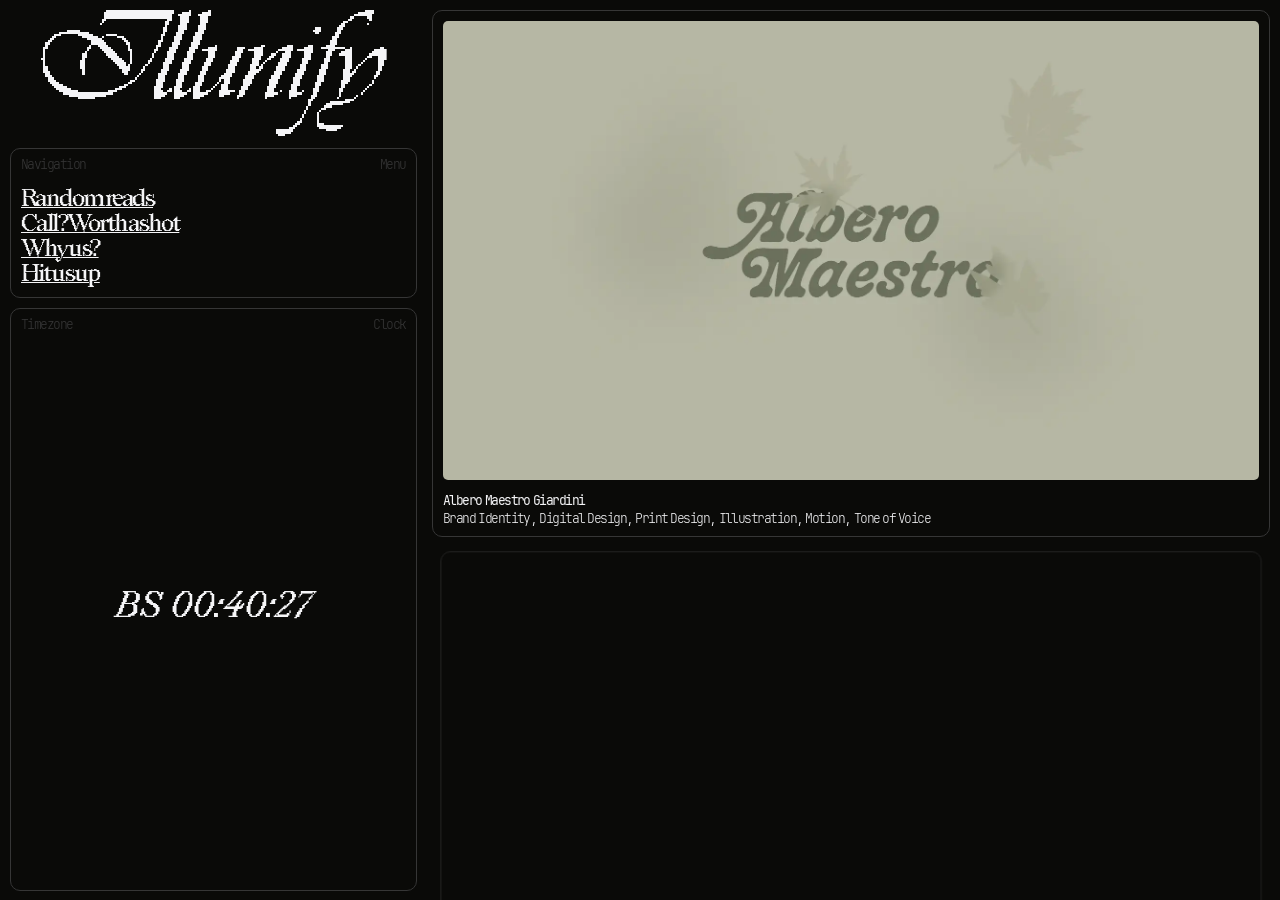
==== commit bb85efaa: "Update index.html" ====
--- a/projects/albero-maestro-giardini/index.html
+++ b/projects/albero-maestro-giardini/index.html
@@ -375,7 +375,7 @@
 					src="/javascript/cursor.js"
 				></script>
 				<a
-					href="https://www.illunify.com"
+					href="//index.html"
 					class="svg"
 					aria-label="Homepage Link"
 					aria-hidden="false"
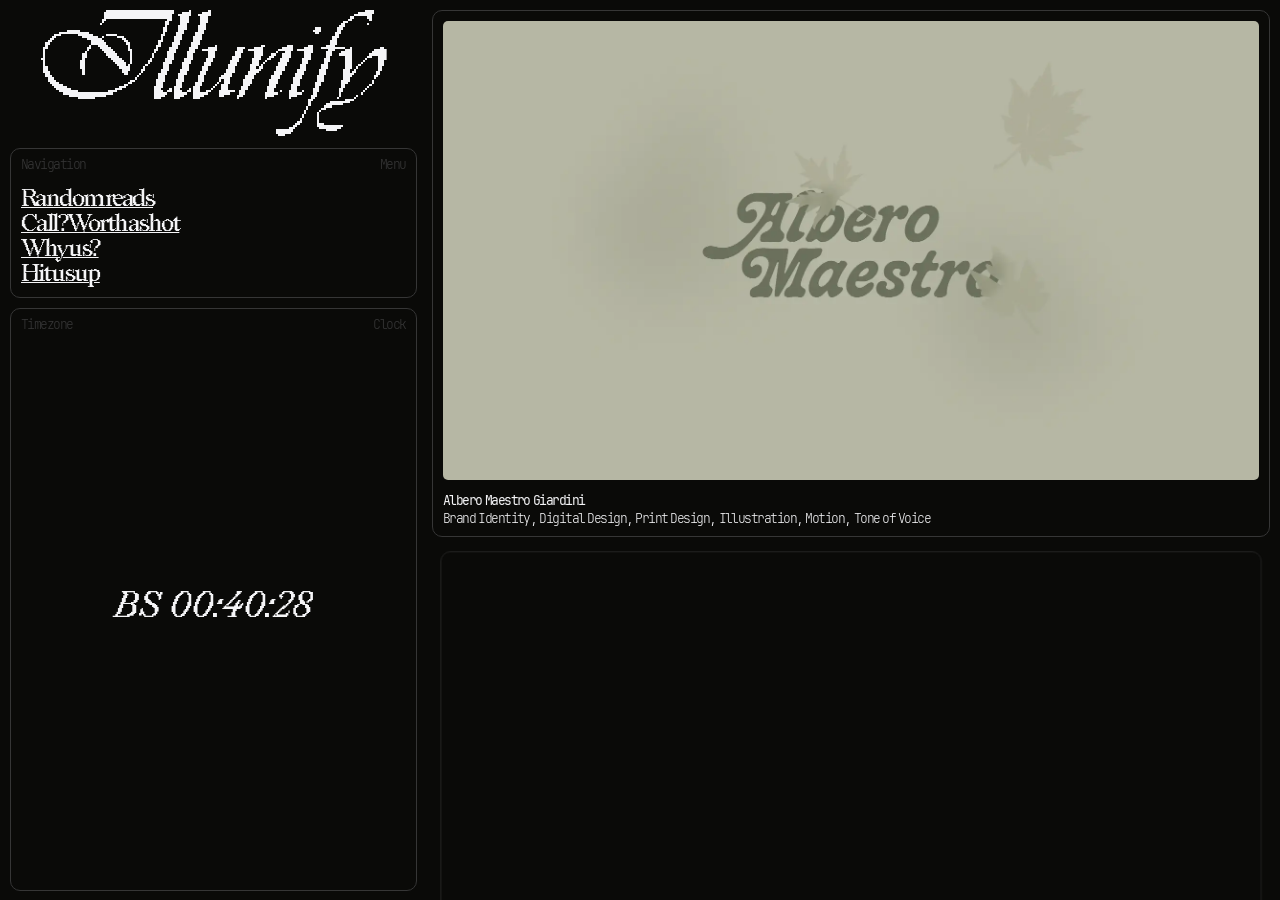
==== commit d1c7c6f3: "Update index.html" ====
--- a/projects/albero-maestro-giardini/index.html
+++ b/projects/albero-maestro-giardini/index.html
@@ -1,4 +1,4 @@
-<!DOCTYPE html>
+<!doctype html>
 <html lang="en">
 	<head>
 		<meta charset="UTF-8" />
@@ -93,7 +93,7 @@
 			rel="preload"
 			as="style"
 			href="/styles.css"
-			onload="this.rel='stylesheet'"
+			onload="this.rel = 'stylesheet'"
 		/>
 		<noscript><link rel="stylesheet" href="/styles.css" /></noscript>
 		<link
@@ -375,7 +375,7 @@
 					src="/javascript/cursor.js"
 				></script>
 				<a
-					href="//index.html"
+					href="/index.html"
 					class="svg"
 					aria-label="Homepage Link"
 					aria-hidden="false"
